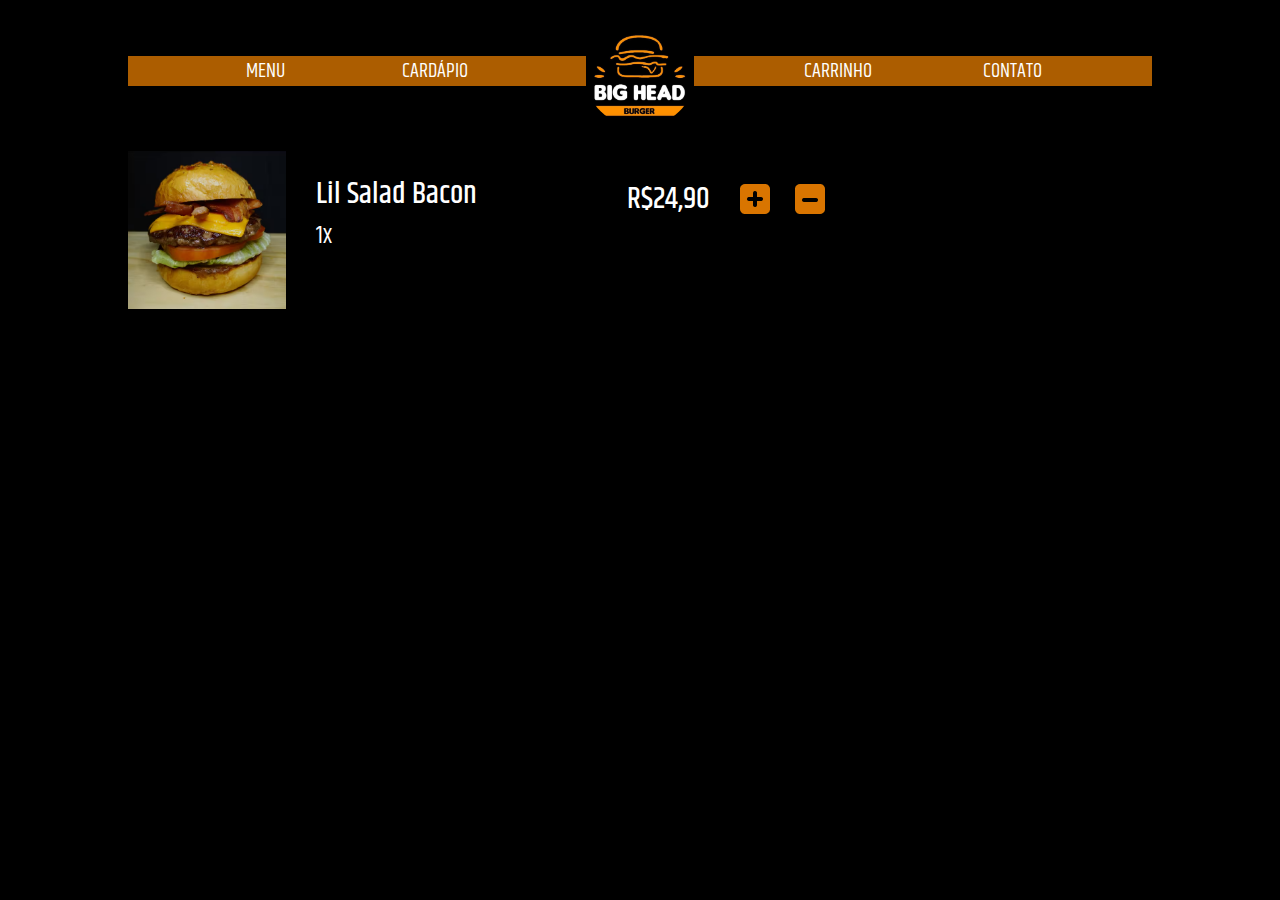
==== carrinho.html @ 4c3c6d0e "Criação da página do Carrinho" ====
<!DOCTYPE html>
<html lang="pt-br">
<head>
    <meta charset="UTF-8">
    <meta http-equiv="X-UA-Compatible" content="IE=edge">
    <meta name="viewport" content="width=device-width, initial-scale=1.0">
    <link rel="stylesheet" href="index.css">
    <link rel="stylesheet" href="carrinho.css">
    <title>Página Inicial</title>
</head>
<body>

    <!-- NAVBAR -->

    <nav>

        <div class="retNavbar">
            <a>MENU</a>
            <a>CARDÁPIO</a>
        </div>

        <img id="logo" src="logo.jpg">
        
        <div class="retNavbar">
            <a>CARRINHO</a>
            <a>CONTATO</a>
        </div>  

    </nav>

    <!-- CARRINHO -->
    
    <div class="carrinho"> 
        
        <!-- PRODUTO 1 -->
        <img src="lilSaladBacon.png" id="imgProd1">
        <div class="produto1">
               <h1 id="produtoTit">Lil Salad Bacon</h1>
              <h2 id="qtd">1x</h2>
        </div>
        
        <div class="preco1">
            <h2 id="preco">R$24,90</h2>
            <img src="add.png" id="botaoAdd">
            <img src="remover.png" id="botaoRemove">
        </div>
    </div>
---- index.css ----
@import url('https://fonts.googleapis.com/css2?family=Khand:wght@300;400;500;600;700&display=swap');

body {
    font-family: "Khand";
    background-color: #000000;
    color: #FFFFFF;
    margin: 0;
}

/* ============================================================================================== */
/* NAVBAR */

nav {
    display: flex;
    width: 80%;
    font-size: 20px;
    /* TOPO DIREITA BAIXO ESQUERDA */
    margin: 2% 10% 0 10%;
    justify-content: space-evenly;
}

.retNavbar {
    background-color: #AC5D00;
    width: 100%;
    height: 30px;
    margin-top: 30px;
    display: flex;
    justify-content: space-evenly;
}

#logo {
    width: 100;
    height: 100px;
    border-radius: 100px;
    margin: 0;
    padding: 0;
}

/* ============================================================================================== */
/* MENU */

.menu {
    width: 80%;
    padding-top: 50px;
    /* TOPO DIREITA BAIXO ESQUERDA */
    margin: 0 10% 0px 10%;
    display: flex;
    justify-content: space-between;
}

.menuEsq {
    width: 40%;
    margin: 0;
}

#sloganLin1 {
    display: flex;
    margin-bottom: -40px;
}

#sloganLin2 {
    display: flex;
}

#sloganNormal {
    padding-left: 5px;
    font-weight: 400;
}

#sloganDestacado {
    padding-left: 5px;
    font-weight: 700;
}

.locHor {
    margin-bottom: 0;
    line-height: 40px;
}

.loc {
    margin-bottom: 10px;
}

#locHorLin {
    display: flex;
    justify-content: left;
    margin: 0;
}

#locVector {
    width: 15px;
    height: 20px;
    margin: 5px 5px 0 0;
}

#locHorTit {
    font-weight: 600;
    margin: 0;
}

#locHorTxt {
    font-weight: 300;
    font-size: 17px;
    margin: 0;
}

#hor {
    margin-bottom: -25px;
}

#horVector {
    width: 17px;
    height: 17px;
    margin: 5px 5px 0 0;
}

.menuDir {
    display: flex;
    justify-content: center;
    margin: 0;
}

#menuBurger {
    width: 320px;
    height: 320px;
    margin-left: -400px;
    margin-top: 20px;
    border-radius: 1000px;
}

#bgMenuBurger {
    width: 450px;
    height: 370px;
}

/* ============================================================================================== */
/* CARDÁPIO */

.cardapio {
    text-align: center;
    margin-top: 70px;
}

.cardTitNav {
    background-image: url("bgShape02.png");
    background-repeat: no-repeat;
    background-size: 100% 100%;
    background-position-x: -5%;
    padding: 40px 0 70px 0;
    justify-content: center;
}

#cardTit {
    font-size: 34px;
    font-weight: 400;
}

.navCardapio {
    display: flex;
    justify-content: space-evenly;
    background-color: rgba(0, 0, 0, .5);
    margin: 0 10% 0 10%;
    padding: 5px 0 5px 0;
    width: 80%;
    font-size: 18px;
    border-radius: 10px;
}

.cardBurger {
    display: flex;
    flex-flow: column;
    width: 80%;
    margin: 5% 10% 0 10%;
    background-color: rgba(155, 155, 155, .1);
}

.txtCardapio {
    text-align: justify;
    padding: 2% 3% 2% 3%;
}

#cardapioItm {
    width: 100%;
} 

#cardItmLin1 {
    display: flex;
    justify-content: space-between;
    font-weight: 400;
    font-size: 18px;
    margin: 0;
    padding-bottom: -10px;
}

#linha {
    font-weight: 300;
}

#cardItmLin2 {
    text-align: left;
    color: #C5C5C5;
    font-weight: 300;
    font-size: 16px;
    margin: -30px 0 0 0;
}

/* ============================================================================================== */
/* CONTATO */

#siganosDiv {
    width: 100%;
    height: 30%;
    padding: 3% 0 5% 3%;
    margin: 3% 0 0 0;
    text-align: left;
    background-image: url("bgShape03.png");
    background-repeat: no-repeat;
    background-size: 25% 100%;
}

#siganos {
    font-family: "Khand";
    font-size: 34px;
    font-weight: 600;
}

.redesSociais {
    display: flex;
    justify-content: space-evenly;
    width: 90%;
    margin: 0 5% 5% 5%;
}

#redesIcon {
    width: 9%;
    height: 9%;
}

/* ============================================================================================== */
/* FOOTER */

footer {
    background-color: #AC5D00;
    display: flex;
    justify-content: right;
}

#footerIcons {
    width: 3%;
    height: 3%;
    margin: 0 1% 0 1%;
}
---- carrinho.css ----
@import url('https://fonts.googleapis.com/css2?family=Khand:wght@300;400;500;600;700&display=swap');

body {
    font-family: "Khand";
    background-color: #000000;
    color: #FFFFFF;
    margin: 0;
}

/* ============================================================================================== */
/* NAVBAR */

nav {
    display: flex;
    width: 80%;
    font-size: 20px;
    /* TOPO DIREITA BAIXO ESQUERDA */
    margin: 2% 10% 0 10%;
    justify-content: space-evenly;
}

.retNavbar {
    background-color: #AC5D00;
    width: 100%;
    height: 30px;
    margin-top: 30px;
    display: flex;
    justify-content: space-evenly;
}

#logo {
    width: 100;
    height: 100px;
    border-radius: 100px;
    margin: 0;
    padding: 0;
}

/* ============================================================================================== */
/* CARRINHO */

/* PRODUTO 1 */
.carrinho {
    display: flex;
    margin: 2% 10% 0 10%;
    align-items: flex-start;
}

#imgProd1 {
   width: 158px;
   height: 158px; 
}

.produto1 {
    display: block;
    margin-left: 30px;
}

#produtoTit {
    font-size: 30px;
    font-weight: 500;
    margin-bottom: 0;
}

#qtd {
    font-size: 25px;
    font-weight: normal;
    margin-top: 0;
}

.preco1 {
    display: flex;
    align-items: center;
}

#preco {
    margin-left: 150px;
    font-size: 30px;
    font-weight: 500;
}

#botaoAdd {
    margin-left: 30px;
}

#botaoRemove {
    margin-left: 25px;
}
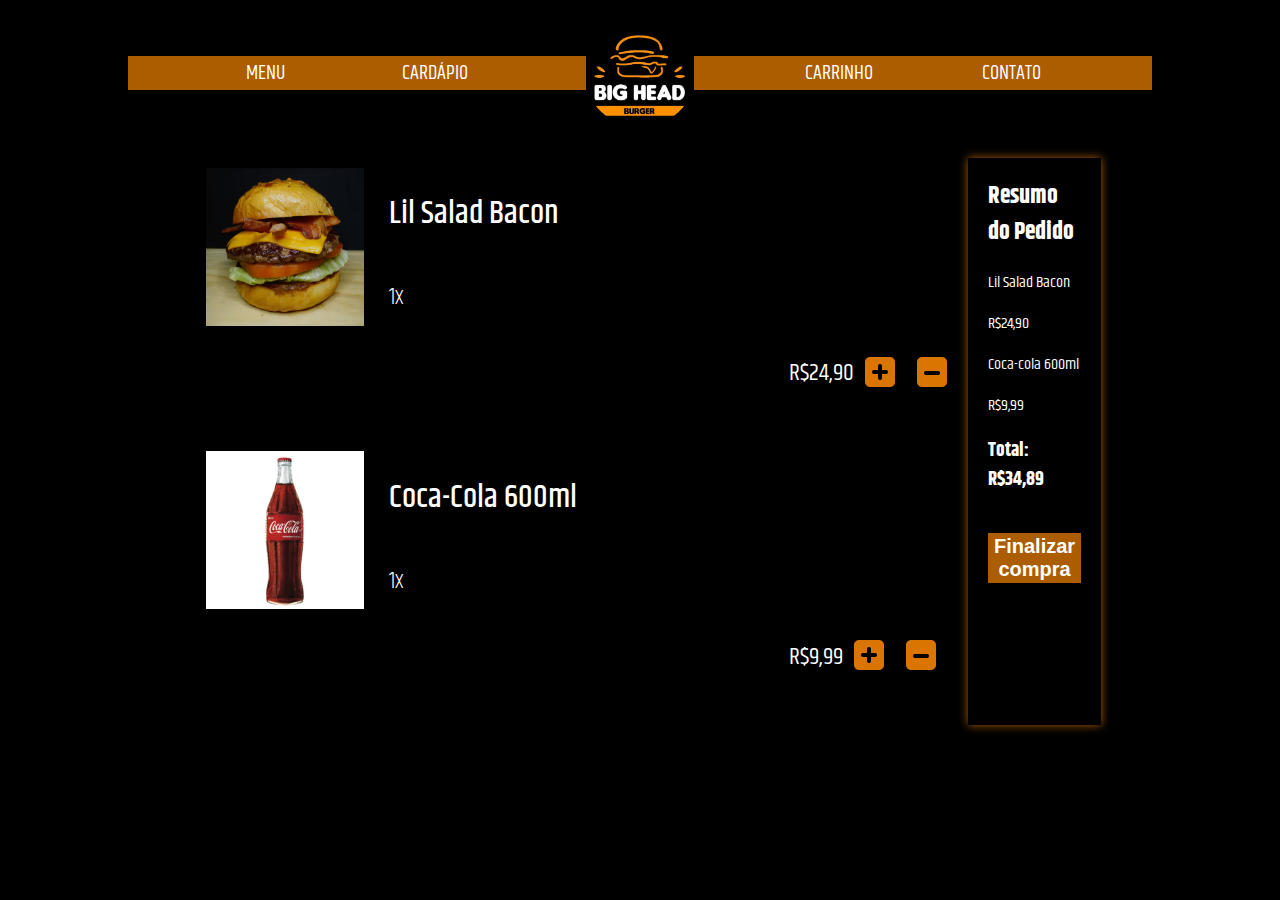
==== commit aefa70fe: "Atualização do Carrinho" ====
--- a/carrinho.html
+++ b/carrinho.html
@@ -4,7 +4,7 @@
     <meta charset="UTF-8">
     <meta http-equiv="X-UA-Compatible" content="IE=edge">
     <meta name="viewport" content="width=device-width, initial-scale=1.0">
-    <link rel="stylesheet" href="index.css">
+    <link rel="stylesheet" media="screen and (min-width: 600px)" href="indexDesktop.css">
     <link rel="stylesheet" href="carrinho.css">
     <title>Página Inicial</title>
 </head>
@@ -19,7 +19,7 @@
             <a>CARDÁPIO</a>
         </div>
 
-        <img id="logo" src="logo.jpg">
+        <img id="logo" src="imgs/logo.jpg">
         
         <div class="retNavbar">
             <a>CARRINHO</a>
@@ -28,22 +28,56 @@
 
     </nav>
 
-    <!-- CARRINHO -->
-    
-    <div class="carrinho"> 
-        
-        <!-- PRODUTO 1 -->
-        <img src="lilSaladBacon.png" id="imgProd1">
-        <div class="produto1">
-               <h1 id="produtoTit">Lil Salad Bacon</h1>
-              <h2 id="qtd">1x</h2>
+<!-- CARRINHO -->
+<div class="carrinho"> 
+
+<!-- PRODUTOS -->
+<div class="container-produtos">
+
+<!-- PRODUTO 1 -->
+<div class="produto">
+    <img src="imgs/lilSaladBacon.png" id="imgProd" alt="Lil Salad Bacon">
+        <div class = "prodInfo">
+            <h1 id="produtoTit">Lil Salad Bacon</h1>
+                <div class="quantidade">
+                    <h2 id="qtd">1x</h2>
+                        <div class="valor">
+                            <h2 id="preco"> R$24,90</h2>
+                            <button class="botaoAdd"><img src="imgs/add.png"></button>
+                            <button class="botaoRemove"><img src="imgs/remover.png"></button>
+                        </div>
+                </div>
         </div>
-        
-        <div class="preco1">
-            <h2 id="preco">R$24,90</h2>
-            <img src="add.png" id="botaoAdd">
-            <img src="remover.png" id="botaoRemove">
+</div>
+
+<!-- PRODUTO 2 -->
+<div class="produto">
+    <img src="imgs/CocaCola.png" id="imgProd" alt="Coca-Cola 600ml">
+        <div class = "prodInfo">
+            <h1 id="produtoTit">Coca-Cola 600ml</h1>
+                <div class="quantidade">
+                    <h2 id="qtd">1x</h2>
+                        <div class="valor">
+                            <h2 id="preco"> R$9,99</h2>
+                            <button class="botaoAdd"><img src="imgs/add.png"></button>
+                            <button class="botaoRemove"><img src="imgs/remover.png"></button>
+                        </div>
+                </div>
         </div>
+</div>
+</div>
+
+<!-- RESUMO DO PEDIDO -->
+    <div class="resumo-pedido">
+        <h2>Resumo do Pedido</h2>
+        <p>Lil Salad Bacon</p>
+        <p>R$24,90</p>
+        <p>Coca-cola 600ml</p>
+        <p>R$9,99</p>
+        <h3>Total: R$34,89</h3>
+        <button>Finalizar compra</button>
     </div>
 
-    +
+</body>
+</html>--- a/indexDesktop.css
+++ b/indexDesktop.css
@@ -0,0 +1,281 @@
+@import url('https://fonts.googleapis.com/css2?family=Khand:wght@300;400;500;600;700&display=swap');
+
+body {
+    font-family: "Khand";
+    background-color: #000000;
+    color: #FFFFFF;
+    margin: 0;
+    padding: 0;
+    width: 100%;
+    overflow-x: hidden;
+}
+
+/* ============================================================================================== */
+/* NAVBAR */
+
+.mobileTop {
+    display: none;
+}
+
+.desktopNavbar {
+    display: flex;
+    width: 85%;
+    font-size: 20px;
+    /* TOPO DIREITA BAIXO ESQUERDA */
+    padding: 2% 7.5% 0 7.5%;
+    justify-content: space-evenly;
+}
+
+.retNavbar {
+    background-color: #AC5D00;
+    width: 100%;
+    height: 30px;
+    margin-top: 30px;
+    padding: 0.2%;
+    display: flex;
+    justify-content: space-evenly;
+}
+
+#retNavbarEsq {
+    border-radius: 10px 0 0 10px;
+}
+
+#retNavbarDir {
+    border-radius: 0 10px 10px 0;
+}
+
+#logo {
+    width: 100;
+    height: 100px;
+    margin: 0;
+    padding: 0;
+}
+
+/* ============================================================================================== */
+/* MENU */
+
+.menuMobile {
+    display: none;
+}
+
+.menuDesktop {
+    width: 85%;
+    padding-top: 50px;
+    /* TOPO DIREITA BAIXO ESQUERDA */
+    padding: 2.5% 7.5% 0px 7.5%;
+    display: flex;
+    justify-content: space-between;
+}
+
+.menuEsq {
+    width: 60%;
+    margin: 0;
+}
+
+#sloganLin1 {
+    display: flex;
+    margin-bottom: -40px;
+}
+
+#sloganLin2 {
+    display: flex;
+}
+
+#sloganNormal {
+    padding-left: 5px;
+    font-weight: 400;
+}
+
+#sloganDestacado {
+    padding-left: 5px;
+    font-weight: 700;
+}
+
+.locHor {
+    margin: 0;
+    line-height: 40px;
+}
+
+.loc {
+    margin-bottom: 10px;
+}
+
+#locHorLin {
+    display: flex;
+    justify-content: left;
+    margin: 0;
+}
+
+#locVector {
+    width: 15px;
+    height: 20px;
+    margin: 1.7% 1% 0 0;
+}
+
+#locHorTit {
+    font-weight: 600;
+    margin: 0;
+}
+
+#locHorTxt {
+    font-weight: 300;
+    font-size: 17px;
+    margin: 0;
+}
+
+#hor {
+    margin-bottom: -25px;
+}
+
+#horVector {
+    width: 17px;
+    height: 17px;
+    margin: 2% 1% 0 0;
+}
+
+.menuDir {
+    width: 40%;
+    display: flex;
+    justify-content: center;
+    margin: 0;
+    background-image: url('imgs/bgShape01.png');
+    background-size: 100% 100%;
+    background-position-x: center;
+    background-repeat: no-repeat;
+}
+
+#menuBurger {
+    width: 80%;
+    height: 95%;
+    margin: 2% 0 0 0;
+    border-radius: 1000px;
+}
+
+/* ============================================================================================== */
+/* CARDÁPIO */
+
+.cardapio {
+    text-align: center;
+    margin-top: 70px;
+}
+
+.cardTitNav {
+    background-image: url("imgs/bgShape02.png");
+    background-repeat: no-repeat;
+    background-size: 100% 100%;
+    background-position-x: -5%;
+    padding: 5% 0 7% 0;
+    justify-content: center;
+}
+
+#cardTit {
+    font-size: 34px;
+    font-weight: 400;
+}
+
+.navCardapio {
+    display: flex;
+    justify-content: space-evenly;
+    background-color: rgba(0, 0, 0, .5);
+    margin: 0 10% 0 10%;
+    padding: 5px 0 5px 0;
+    width: 80%;
+    font-size: 18px;
+    border-radius: 10px;
+}
+
+.cardBurger {
+    display: flex;
+    flex-flow: column;
+    width: 80%;
+    margin: 5% 10% 0 10%;
+    background-color: rgba(155, 155, 155, .1);
+}
+
+.txtCardapio {
+    text-align: justify;
+    padding: 2% 3% 2% 3%;
+}
+
+#cardapioItm {
+    width: 100%;
+} 
+
+#cardItmLin1 {
+    display: flex;
+    justify-content: space-between;
+    font-weight: 400;
+    font-size: 18px;
+    margin: 0;
+    padding-bottom: -10px;
+}
+
+#linha {
+    font-weight: 300;
+}
+
+#cardItmLin2 {
+    text-align: left;
+    color: #C5C5C5;
+    font-weight: 300;
+    font-size: 16px;
+    margin: -30px 0 0 0;
+}
+
+/* ============================================================================================== */
+/* CONTATO */
+
+#siganosDiv {
+    width: 100%;
+    height: 30%;
+    padding: 3% 0 5% 3%;
+    margin: 3% 0 0 0;
+    text-align: left;
+    background-image: url("imgs/bgShape03.png");
+    background-repeat: no-repeat;
+    background-size: 25% 100%;
+}
+
+#siganos {
+    padding-left: 5%;
+    font-family: "Khand";
+    font-size: 26px;
+    font-weight: 600;
+}
+
+.redesSociais {
+    display: flex;
+    justify-content: space-evenly;
+    width: 90%;
+    margin: 0 5% 5% 5%;
+}
+
+#redesIcon {
+    width: 6%;
+    height: 6%;
+}
+
+/* ============================================================================================== */
+/* FOOTER */
+
+.footer {
+    background-color: #AC5D00;
+    display: flex;
+    justify-content: right;
+    width: 100%;
+    height: 30px;
+    padding: 0.3% 3% 0.3% 0;
+    margin: 0;
+}
+
+.footerIcons {
+    width: 30%;
+    height: 100%;
+    margin: 0;
+}
+
+#footerIcons {
+    width: 7%;
+    height: 100%;
+    margin: 0 5% 0 5%;
+}--- a/carrinho.css
+++ b/carrinho.css
@@ -38,51 +38,93 @@
 
 /* ============================================================================================== */
 /* CARRINHO */
-
-/* PRODUTO 1 */
 .carrinho {
     display: flex;
-    margin: 2% 10% 0 10%;
-    align-items: flex-start;
+    margin-left: 100px;
+    justify-content: space-between;
+    padding: 2.5% 7.5% 0px 7.5%;
+ }
+
+/* PRODUTOS */
+.container-produtos {
+    flex: 3;
+    display: flex;
+    flex-direction: column;
 }
 
-#imgProd1 {
-   width: 158px;
-   height: 158px; 
+.produto {
+    display: flex;
+    margin-bottom: 20px;
+    padding: 10px;
 }
 
-.produto1 {
-    display: block;
-    margin-left: 30px;
+/* IMAGENS DOS PRODUTOS */
+#imgProd {
+   width: 158px;
+   height: 158px;
+   margin-right: 20px;
 }
 
+.prodInfo {
+    display: flex;
+    flex-direction: column;
+    justify-content: space-between;
+}
+
+/* NOME DO PRODUTO */
 #produtoTit {
-    font-size: 30px;
+    padding-left: 5px;
     font-weight: 500;
-    margin-bottom: 0;
+}
+
+#preco {
+    padding-left: 5px;
+    font-weight: 400;
+}
+
+.quantidade {
+    display: block;
+    align-items: center;
 }
 
 #qtd {
-    font-size: 25px;
-    font-weight: normal;
+    padding-left: 5px;
+    font-weight: 350;
+}
+
+.valor {
+    display: flex;
+    margin-left: 400px;
+}
+
+.quantidade button {
+    background-color: #000;
+    border: none;
+    margin: 0 5px;
+    cursor: pointer;
+}
+
+.resumo-pedido {
+    flex: 1;
+    padding: 20px;
+    border-radius: 1px;
+    box-shadow: 0 0 10px #AC5D00;
+    margin-right: 150px;
+}
+
+.resumo-pedido button {
+    width: 100%;
+    height: 50px;
+    background-color: #AC5D00;
+    color: #fff;
+    border: none;
+    cursor: pointer;
+    font-size: 20px;
+    font-weight: 750;
+    margin-top: 20px;
+}
+
+.resumo-pedido h2 {
     margin-top: 0;
 }
 
-.preco1 {
-    display: flex;
-    align-items: center;
-}
-
-#preco {
-    margin-left: 150px;
-    font-size: 30px;
-    font-weight: 500;
-}
-
-#botaoAdd {
-    margin-left: 30px;
-}
-
-#botaoRemove {
-    margin-left: 25px;
-}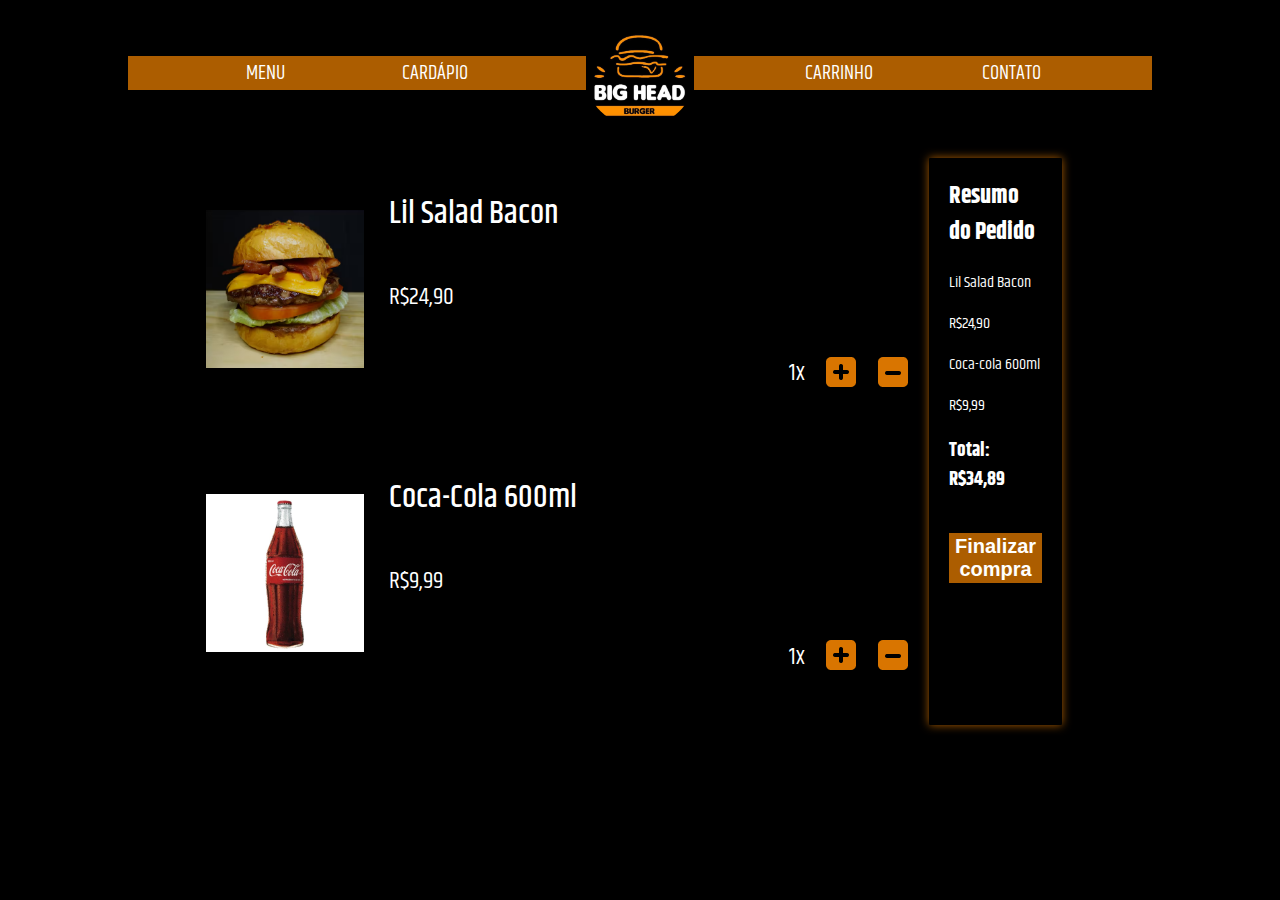
==== commit 1d31d297: "Add files via upload" ====
--- a/carrinho.html
+++ b/carrinho.html
@@ -40,9 +40,9 @@
         <div class = "prodInfo">
             <h1 id="produtoTit">Lil Salad Bacon</h1>
                 <div class="quantidade">
-                    <h2 id="qtd">1x</h2>
+                    <h2 id="preco"> R$24,90</h2>
                         <div class="valor">
-                            <h2 id="preco"> R$24,90</h2>
+                            <h2 id="qtd">1x</h2>
                             <button class="botaoAdd"><img src="imgs/add.png"></button>
                             <button class="botaoRemove"><img src="imgs/remover.png"></button>
                         </div>
@@ -56,9 +56,9 @@
         <div class = "prodInfo">
             <h1 id="produtoTit">Coca-Cola 600ml</h1>
                 <div class="quantidade">
-                    <h2 id="qtd">1x</h2>
+                    <h2 id="preco"> R$9,99</h2>
                         <div class="valor">
-                            <h2 id="preco"> R$9,99</h2>
+                            <h2 id="qtd">1x</h2>
                             <button class="botaoAdd"><img src="imgs/add.png"></button>
                             <button class="botaoRemove"><img src="imgs/remover.png"></button>
                         </div>
--- a/carrinho.css
+++ b/carrinho.css
@@ -54,6 +54,7 @@
 
 .produto {
     display: flex;
+    align-items: center;
     margin-bottom: 20px;
     padding: 10px;
 }
@@ -79,6 +80,14 @@
 
 #preco {
     padding-left: 5px;
+    margin-right: 10px;
+    font-weight: 400;
+}
+
+#qtd {
+    align-items: flex-start;
+    padding-left: 5px;
+    margin-right: 10px;
     font-weight: 400;
 }
 
@@ -87,9 +96,9 @@
     align-items: center;
 }
 
-#qtd {
-    padding-left: 5px;
-    font-weight: 350;
+.quantidade img {
+    width: 30px;
+    height: 30px;
 }
 
 .valor {
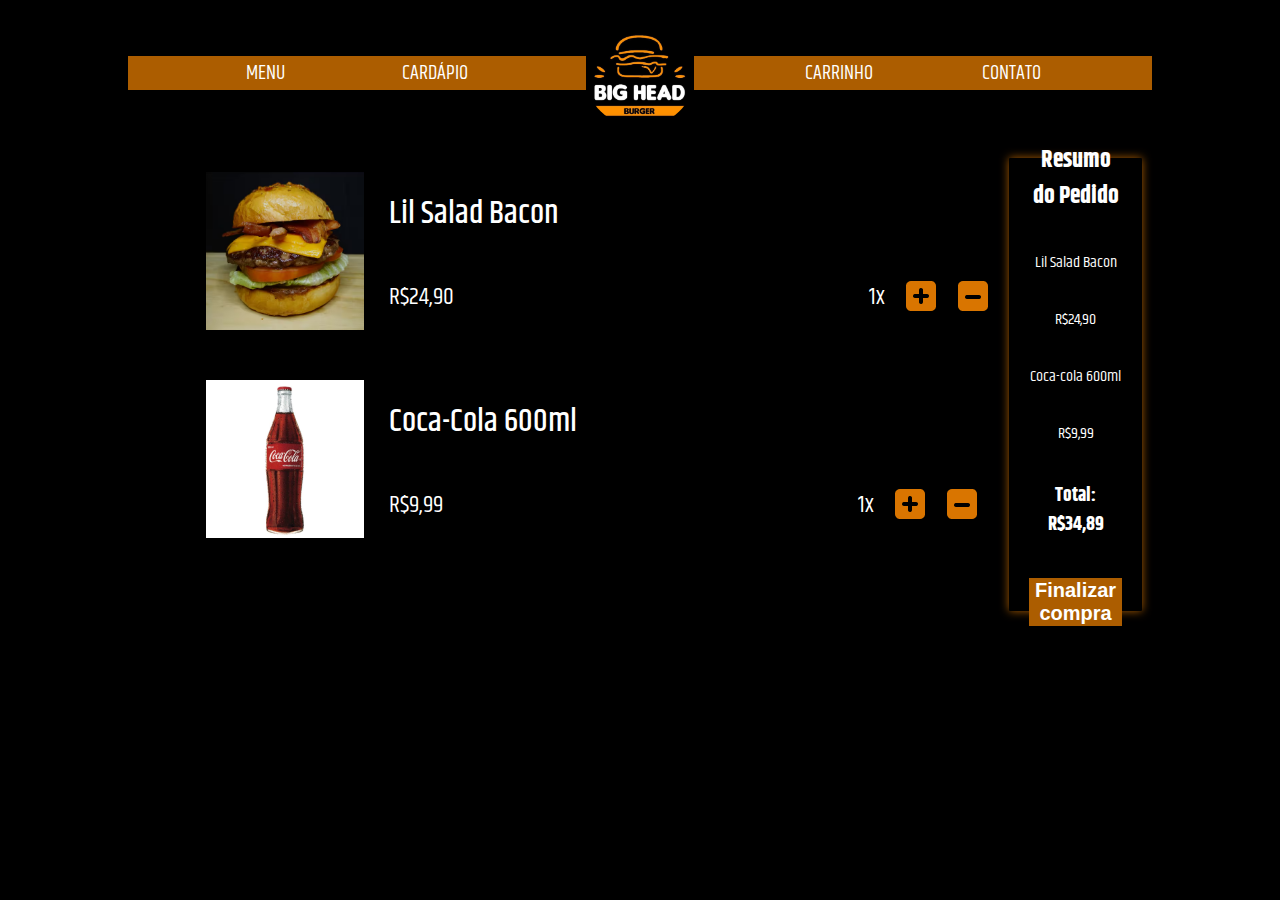
==== commit 6b04b4f0: "TESTE" ====
--- a/carrinho.html
+++ b/carrinho.html
@@ -79,5 +79,16 @@
     </div>
 
 
+<!-- FOOTER -->
+<footer class="footer">
+    <div class="footerIcons">
+        <img src="imgs/ifoodIcon.png" id="footerIcons">
+        <img src="imgs/igIcon.png" id="footerIcons">
+        <img src="imgs/fbIcon.png" id="footerIcons">
+    </div>
+</footer>
+
+
+
 </body>
 </html>--- a/carrinho.css
+++ b/carrinho.css
@@ -1,11 +1,4 @@
 @import url('https://fonts.googleapis.com/css2?family=Khand:wght@300;400;500;600;700&display=swap');
-
-body {
-    font-family: "Khand";
-    background-color: #000000;
-    color: #FFFFFF;
-    margin: 0;
-}
 
 /* ============================================================================================== */
 /* NAVBAR */
@@ -20,11 +13,11 @@
 }
 
 .retNavbar {
+    display: flex;
     background-color: #AC5D00;
     width: 100%;
     height: 30px;
     margin-top: 30px;
-    display: flex;
     justify-content: space-evenly;
 }
 
@@ -47,7 +40,6 @@
 
 /* PRODUTOS */
 .container-produtos {
-    flex: 3;
     display: flex;
     flex-direction: column;
 }
@@ -79,12 +71,14 @@
 }
 
 #preco {
+    display: flex;
     padding-left: 5px;
     margin-right: 10px;
     font-weight: 400;
 }
 
 #qtd {
+    display: flex;
     align-items: flex-start;
     padding-left: 5px;
     margin-right: 10px;
@@ -92,7 +86,7 @@
 }
 
 .quantidade {
-    display: block;
+    display: flex;
     align-items: center;
 }
 
@@ -104,6 +98,7 @@
 .valor {
     display: flex;
     margin-left: 400px;
+    justify-content: space-between;
 }
 
 .quantidade button {
@@ -114,7 +109,13 @@
 }
 
 .resumo-pedido {
-    flex: 1;
+    display: flex;
+    text-align: center;
+    flex-direction: column;
+    /* flex: 1; */
+    width: 385px;
+    height: 413px;
+    justify-content: center;
     padding: 20px;
     border-radius: 1px;
     box-shadow: 0 0 10px #AC5D00;
@@ -137,3 +138,28 @@
     margin-top: 0;
 }
 
+/* ============================================================================================== */
+/* FOOTER */
+
+
+.footer {
+    background-color: #AC5D00;
+    display: flex;
+    justify-content: right;
+    width: 100%;
+    height: 30px;
+    padding: 0.3% 3% 0.3% 0;
+    margin: 0;
+}
+
+.footerIcons {
+    width: 30%;
+    height: 100%;
+    margin: 0;
+}
+
+#footerIcons {
+    width: 7%;
+    height: 100%;
+    margin: 0 5% 0 5%;
+}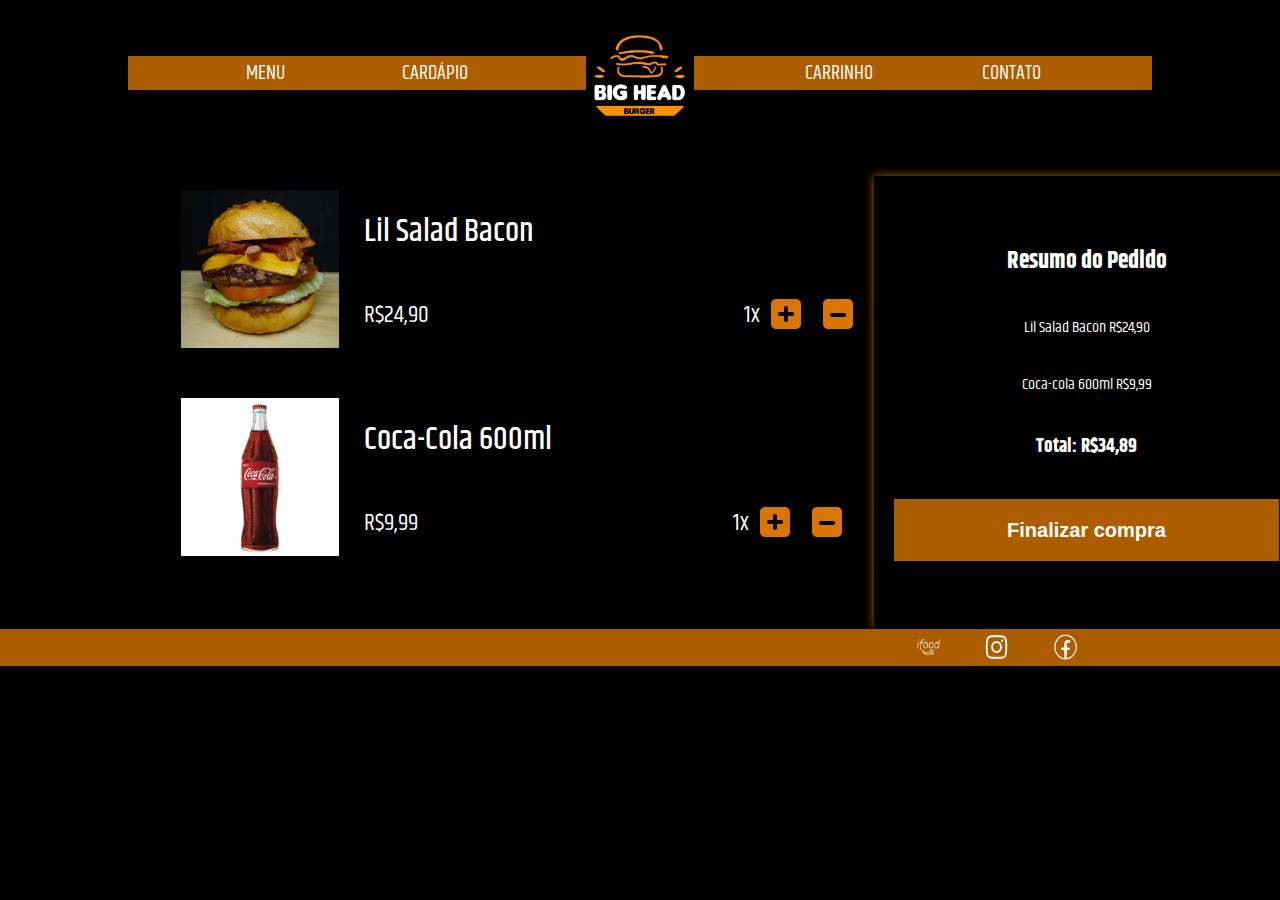
==== commit b82d93cc: "Atualizações 17/06" ====
--- a/carrinho.html
+++ b/carrinho.html
@@ -1,5 +1,6 @@
 <!DOCTYPE html>
 <html lang="pt-br">
+
 <head>
     <meta charset="UTF-8">
     <meta http-equiv="X-UA-Compatible" content="IE=edge">
@@ -8,6 +9,7 @@
     <link rel="stylesheet" href="carrinho.css">
     <title>Página Inicial</title>
 </head>
+
 <body>
 
     <!-- NAVBAR -->
@@ -20,75 +22,77 @@
         </div>
 
         <img id="logo" src="imgs/logo.jpg">
-        
+
         <div class="retNavbar">
             <a>CARRINHO</a>
             <a>CONTATO</a>
-        </div>  
+        </div>
 
     </nav>
 
-<!-- CARRINHO -->
-<div class="carrinho"> 
+    <!-- CARRINHO -->
+    <div class="carrinho">
 
-<!-- PRODUTOS -->
-<div class="container-produtos">
+        <!-- PRODUTOS -->
+        <div class="container-produtos">
 
-<!-- PRODUTO 1 -->
-<div class="produto">
-    <img src="imgs/lilSaladBacon.png" id="imgProd" alt="Lil Salad Bacon">
-        <div class = "prodInfo">
-            <h1 id="produtoTit">Lil Salad Bacon</h1>
-                <div class="quantidade">
-                    <h2 id="preco"> R$24,90</h2>
+            <!-- PRODUTO 1 -->
+            <div class="produto">
+                <img src="imgs/lilSaladBacon.png" id="imgProd" alt="Lil Salad Bacon">
+                <div class="prodInfo">
+                    <h1 id="produtoTit">Lil Salad Bacon</h1>
+                    <div class="quantidade">
+                        <h2 id="preco"> R$24,90</h2>
                         <div class="valor">
                             <h2 id="qtd">1x</h2>
                             <button class="botaoAdd"><img src="imgs/add.png"></button>
                             <button class="botaoRemove"><img src="imgs/remover.png"></button>
                         </div>
+                    </div>
                 </div>
-        </div>
-</div>
+            </div>
 
 <!-- PRODUTO 2 -->
-<div class="produto">
-    <img src="imgs/CocaCola.png" id="imgProd" alt="Coca-Cola 600ml">
-        <div class = "prodInfo">
-            <h1 id="produtoTit">Coca-Cola 600ml</h1>
-                <div class="quantidade">
-                    <h2 id="preco"> R$9,99</h2>
+            <div class="produto">
+                <img src="imgs/CocaCola.png" id="imgProd" alt="Coca-Cola 600ml">
+                <div class="prodInfo">
+                    <h1 id="produtoTit">Coca-Cola 600ml</h1>
+                    <div class="quantidade">
+                        <h2 id="preco"> R$9,99</h2>
                         <div class="valor">
                             <h2 id="qtd">1x</h2>
                             <button class="botaoAdd"><img src="imgs/add.png"></button>
                             <button class="botaoRemove"><img src="imgs/remover.png"></button>
                         </div>
+                    </div>
                 </div>
+            </div>
         </div>
-</div>
+
+<!-- RESUMO DO PEDIDO -->
+        <div class="resumo-pedido">
+            <h2>Resumo do Pedido</h2>
+            <p id="pedido">Lil Salad Bacon <id='valor-pedido'>R$24,90</p>
+            <p id="pedido">Coca-cola 600ml <id="valor-pedido">R$9,99</p>
+            <h3>Total: R$34,89</h3>
+            <div class="finalizar-compra">
+                <button>Finalizar compra</button> 
+            </div>
+        </div>
+            
 </div>
 
-<!-- RESUMO DO PEDIDO -->
-    <div class="resumo-pedido">
-        <h2>Resumo do Pedido</h2>
-        <p>Lil Salad Bacon</p>
-        <p>R$24,90</p>
-        <p>Coca-cola 600ml</p>
-        <p>R$9,99</p>
-        <h3>Total: R$34,89</h3>
-        <button>Finalizar compra</button>
-    </div>
-
-
 <!-- FOOTER -->
-<footer class="footer">
-    <div class="footerIcons">
-        <img src="imgs/ifoodIcon.png" id="footerIcons">
-        <img src="imgs/igIcon.png" id="footerIcons">
-        <img src="imgs/fbIcon.png" id="footerIcons">
-    </div>
-</footer>
+    <footer class="footer">
+        <div class="footerIcons">
+            <img src="imgs/ifoodIcon.png" id="footerIcons">
+            <img src="imgs/igIcon.png" id="footerIcons">
+            <img src="imgs/fbIcon.png" id="footerIcons">
+        </div>
+    </footer>
 
 
 
 </body>
+
 </html>--- a/carrinho.css
+++ b/carrinho.css
@@ -5,7 +5,6 @@
 
 nav {
     display: flex;
-    width: 80%;
     font-size: 20px;
     /* TOPO DIREITA BAIXO ESQUERDA */
     margin: 2% 10% 0 10%;
@@ -33,9 +32,11 @@
 /* CARRINHO */
 .carrinho {
     display: flex;
-    margin-left: 100px;
+    flex-direction: row;
+    margin-left: 75px;
     justify-content: space-between;
     padding: 2.5% 7.5% 0px 7.5%;
+    padding-top: 50px;
  }
 
 /* PRODUTOS */
@@ -70,6 +71,11 @@
     font-weight: 500;
 }
 
+.quantidade {
+    display: flex;
+    align-items: center;
+}
+
 #preco {
     display: flex;
     padding-left: 5px;
@@ -77,28 +83,23 @@
     font-weight: 400;
 }
 
+.valor {
+    display: flex;
+    margin-left: 300px;
+    justify-content: space-between;
+}
+
 #qtd {
     display: flex;
     align-items: flex-start;
     padding-left: 5px;
-    margin-right: 10px;
+    margin-right: 5x;
     font-weight: 400;
-}
-
-.quantidade {
-    display: flex;
-    align-items: center;
 }
 
 .quantidade img {
     width: 30px;
     height: 30px;
-}
-
-.valor {
-    display: flex;
-    margin-left: 400px;
-    justify-content: space-between;
 }
 
 .quantidade button {
@@ -108,11 +109,13 @@
     cursor: pointer;
 }
 
+/* ============================================================================================== */
+/* RESUMO DO PEDIDO */
+
 .resumo-pedido {
     display: flex;
     text-align: center;
     flex-direction: column;
-    /* flex: 1; */
     width: 385px;
     height: 413px;
     justify-content: center;
@@ -122,9 +125,29 @@
     margin-right: 150px;
 }
 
-.resumo-pedido button {
-    width: 100%;
-    height: 50px;
+/* #pedido {
+    display: flex;
+    text-align: center;
+    justify-content: center;
+} */
+
+#valor-pedido {
+    padding-left: 50px;
+}
+
+.resumo-pedido h2 {
+    margin-top: 0;
+}
+
+.finalizar-compra {
+    display: flex;
+    text-align: center;
+    flex-direction: column;
+}
+
+.finalizar-compra button {
+    width: 385px;
+    height: 62px;
     background-color: #AC5D00;
     color: #fff;
     border: none;
@@ -132,10 +155,7 @@
     font-size: 20px;
     font-weight: 750;
     margin-top: 20px;
-}
 
-.resumo-pedido h2 {
-    margin-top: 0;
 }
 
 /* ============================================================================================== */
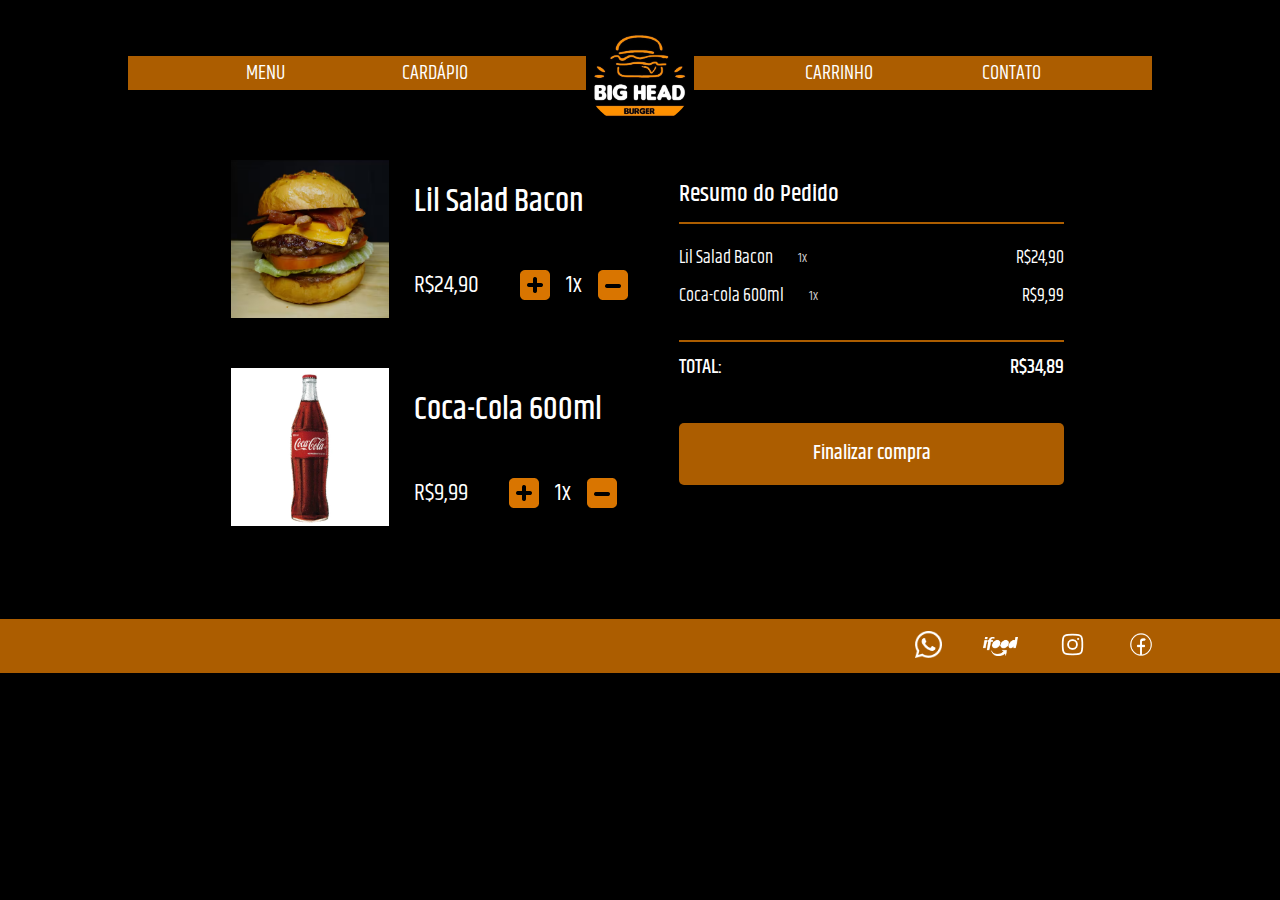
==== commit b66a962a: "Atualizações 23/06" ====
--- a/carrinho.html
+++ b/carrinho.html
@@ -5,7 +5,7 @@
     <meta charset="UTF-8">
     <meta http-equiv="X-UA-Compatible" content="IE=edge">
     <meta name="viewport" content="width=device-width, initial-scale=1.0">
-    <link rel="stylesheet" media="screen and (min-width: 600px)" href="indexDesktop.css">
+    <link rel="stylesheet" media="screen and (min-width: 600px)" href="style/indexDesktop.css">
     <link rel="stylesheet" href="carrinho.css">
     <title>Página Inicial</title>
 </head>
@@ -36,32 +36,32 @@
         <!-- PRODUTOS -->
         <div class="container-produtos">
 
-            <!-- PRODUTO 1 -->
+                        <!-- PRODUTO 1 -->
             <div class="produto">
                 <img src="imgs/lilSaladBacon.png" id="imgProd" alt="Lil Salad Bacon">
                 <div class="prodInfo">
                     <h1 id="produtoTit">Lil Salad Bacon</h1>
-                    <div class="quantidade">
+                    <div class="valor">
                         <h2 id="preco"> R$24,90</h2>
-                        <div class="valor">
+                        <div class="quantidade">
+                            <button class="botaoAdd"><img src="imgs/add.png"></button>
                             <h2 id="qtd">1x</h2>
-                            <button class="botaoAdd"><img src="imgs/add.png"></button>
                             <button class="botaoRemove"><img src="imgs/remover.png"></button>
                         </div>
                     </div>
                 </div>
             </div>
 
-<!-- PRODUTO 2 -->
+            <!-- PRODUTO 2 -->
             <div class="produto">
                 <img src="imgs/CocaCola.png" id="imgProd" alt="Coca-Cola 600ml">
                 <div class="prodInfo">
                     <h1 id="produtoTit">Coca-Cola 600ml</h1>
-                    <div class="quantidade">
+                    <div class="valor">
                         <h2 id="preco"> R$9,99</h2>
-                        <div class="valor">
+                        <div class="quantidade">
+                            <button class="botaoAdd"><img src="imgs/add.png"></button>
                             <h2 id="qtd">1x</h2>
-                            <button class="botaoAdd"><img src="imgs/add.png"></button>
                             <button class="botaoRemove"><img src="imgs/remover.png"></button>
                         </div>
                     </div>
@@ -69,27 +69,42 @@
             </div>
         </div>
 
-<!-- RESUMO DO PEDIDO -->
-        <div class="resumo-pedido">
-            <h2>Resumo do Pedido</h2>
-            <p id="pedido">Lil Salad Bacon <id='valor-pedido'>R$24,90</p>
-            <p id="pedido">Coca-cola 600ml <id="valor-pedido">R$9,99</p>
-            <h3>Total: R$34,89</h3>
-            <div class="finalizar-compra">
-                <button>Finalizar compra</button> 
-            </div>
-        </div>
-            
+ <!-- RESUMO DO PEDIDO -->
+ <div class="resumo-pedido">
+    <h2>Resumo do Pedido</h2>
+    <div class="pedido">
+        <span class="pedido-nome">Lil Salad Bacon</span> 
+        <span class="quantidade-item">1x</span>
+        <span class="pedido-valor">R$24,90</span>
+    </div>
+    <div class="pedido">
+        <span class="pedido-nome">Coca-cola 600ml</span> 
+        <span class="quantidade-item">1x</span>
+        <span class="pedido-valor">R$9,99</span>
+    </div>
+    <h3 class="total">
+        <span>TOTAL:</span>
+        <span class="total-valor">R$34,89</span>
+    </h3>
+    <div class="finalizar-compra">
+        <button>Finalizar compra</button> 
+    </div>
+</div>
+    
 </div>
 
+
 <!-- FOOTER -->
-    <footer class="footer">
-        <div class="footerIcons">
-            <img src="imgs/ifoodIcon.png" id="footerIcons">
-            <img src="imgs/igIcon.png" id="footerIcons">
-            <img src="imgs/fbIcon.png" id="footerIcons">
-        </div>
-    </footer>
+<footer class="footer">
+    <div class="footerIcons">
+        <img src="imgs/wppIcon.png" class="footerIcon">
+        <img src="imgs/ifoodIcon.png" class="footerIcon" id="ifoodIcon">
+        <img src="imgs/igIcon.png" class="footerIcon">
+        <img src="imgs/fbIcon.png" class="footerIcon">
+    </div>
+</footer>
+
+
 
 
 
--- a/style/indexDesktop.css
+++ b/style/indexDesktop.css
@@ -0,0 +1,322 @@
+@import url('https://fonts.googleapis.com/css2?family=Khand:wght@300;400;500;600;700&display=swap');
+
+body {
+    font-family: "Khand";
+    background-color: #000000;
+    color: #FFFFFF;
+    margin: 0;
+    padding: 0;
+    width: 100%;
+    overflow-x: hidden;
+}
+
+/* ============================================================================================== */
+/* NAVBAR */
+
+.mobileTop {
+    display: none;
+}
+
+.desktopNavbar {
+    display: flex;
+    width: 85%;
+    font-size: 20px;
+    /* TOPO DIREITA BAIXO ESQUERDA */
+    padding: 2% 7.5% 0 7.5%;
+    justify-content: space-evenly;
+}
+
+.retNavbar {
+    background-color: #AC5D00;
+    width: 100%;
+    height: 30px;
+    margin-top: 30px;
+    padding: 0.2%;
+    display: flex;
+    justify-content: space-evenly;
+}
+
+#retNavbarEsq {
+    border-radius: 10px 0 0 10px;
+}
+
+#retNavbarDir {
+    border-radius: 0 10px 10px 0;
+}
+
+#logo {
+    width: 100;
+    height: 100px;
+    margin: 0;
+    padding: 0;
+}
+
+/* ============================================================================================== */
+/* MENU */
+
+.menuMobile {
+    display: none;
+}
+
+.menuDesktop {
+    width: 85%;
+    padding-top: 50px;
+    /* TOPO DIREITA BAIXO ESQUERDA */
+    padding: 2.5% 7.5% 0px 7.5%;
+    display: flex;
+    justify-content: space-between;
+}
+
+.menuEsq {
+    width: 60%;
+    margin: 0;
+}
+
+#sloganLin1 {
+    display: flex;
+    margin-bottom: -40px;
+}
+
+#sloganLin2 {
+    display: flex;
+}
+
+#sloganNormal {
+    padding-left: 5px;
+    font-weight: 400;
+}
+
+#sloganDestacado {
+    padding-left: 5px;
+    font-weight: 700;
+}
+
+.locHor {
+    margin: 0;
+    line-height: 40px;
+}
+
+.loc {
+    margin-bottom: 10px;
+}
+
+#locHorLin {
+    display: flex;
+    justify-content: left;
+    margin: 0;
+}
+
+#locVector {
+    width: 15px;
+    height: 20px;
+    margin: 1.7% 1% 0 0;
+}
+
+#locHorTit {
+    font-weight: 600;
+    margin: 0;
+}
+
+#locHorTxt {
+    font-weight: 300;
+    font-size: 17px;
+    margin: 0;
+}
+
+#hor {
+    margin-bottom: -25px;
+}
+
+#horVector {
+    width: 17px;
+    height: 17px;
+    margin: 2% 1% 0 0;
+}
+
+.menuDir {
+    width: 40%;
+    display: flex;
+    justify-content: center;
+    margin: 0;
+    background-image: url('../imgs/bgShape01.png');
+    background-size: 100% 100%;
+    background-position-x: center;
+    background-repeat: no-repeat;
+}
+
+#menuBurger {
+    width: 80%;
+    height: 95%;
+    margin: 2% 0 0 0;
+    border-radius: 1000px;
+}
+
+/* ============================================================================================== */
+/* CARDÁPIO */
+
+.cardapio {
+    text-align: center;
+    margin-top: 70px;
+}
+
+.cardTitNav {
+    background-image: url("../imgs/bgShape02.png");
+    background-repeat: no-repeat;
+    background-size: 100% 100%;
+    background-position-x: -5%;
+    padding: 5% 0 7% 0;
+    justify-content: center;
+}
+
+#cardTit {
+    font-size: 34px;
+    font-weight: 400;
+}
+
+.navCardapio {
+    display: flex;
+    justify-content: space-evenly;
+    background-color: rgba(0, 0, 0, .5);
+    margin: 0 10% 0 10%;
+    padding: 5px 0 5px 0;
+    width: 80%;
+    font-size: 18px;
+    border-radius: 10px;
+}
+
+.navCardBtns {
+    background: none;
+    border: none;
+    padding: none;
+    cursor: pointer;
+    font-family: 'Khand';
+    font-size: 18px;
+    font-weight: 300;
+    color: #FFFFFF;
+}
+
+.card {
+    display: flex;
+    flex-flow: column;
+    width: 80%;
+    margin: 5% 10% 0 10%;
+    background-color: rgba(187, 187, 187, .15);
+}
+
+#cardBurgers {
+    display: flex;
+}
+
+#cardCombos {
+    display: none;
+}
+
+#cardLanTrads {
+    display: none;
+}
+
+#cardFritas {
+    display: none;
+}
+
+#cardBebidas {
+    display: none;
+}
+
+.txtCardapio {
+    text-align: justify;
+    padding: 2% 3% 2% 3%;
+}
+
+#cardapioItm {
+    width: 100%;
+} 
+
+#cardItmLin1 {
+    display: flex;
+    justify-content: space-between;
+    text-wrap: nowrap;
+    font-weight: 400;
+    font-size: 18px;
+    margin: 0;
+    padding-bottom: -10px;
+}
+
+#linha {
+    overflow-x: hidden;
+    text-align: right;
+    font-weight: 300;
+}
+
+#cardItmLin2 {
+    text-align: left;
+    color: #C5C5C5;
+    font-weight: 300;
+    font-size: 16px;
+    margin: -30px 0 0 0;
+}
+
+/* ============================================================================================== */
+/* CONTATO */
+
+#siganosDiv {
+    width: 100%;
+    height: 30%;
+    padding: 3% 0 5% 3%;
+    margin: 3% 0 0 0;
+    text-align: left;
+    background-image: url("../imgs/bgShape03.png");
+    background-repeat: no-repeat;
+    background-size: 25% 100%;
+}
+
+#siganos {
+    padding-left: 5%;
+    font-family: "Khand";
+    font-size: 26px;
+    font-weight: 600;
+}
+
+.redesSociais {
+    display: flex;
+    justify-content: space-evenly;
+    width: 90%;
+    margin: 0 5% 5% 5%;
+}
+
+#redesIcon {
+    width: 6%;
+    height: 6%;
+}
+
+/* ============================================================================================== */
+/* FOOTER */
+
+.footer {
+    background-color: #AC5D00;
+    display: flex;
+    justify-content: right;
+    width: 100%;
+    height: 5%;
+    padding: 1% 0 0.5% 0;
+    margin: 0;
+}
+
+.footerIcons {
+    align-items: center;
+    width: 30%;
+    height: 100%;
+    margin: 0;
+}
+
+.footerIcon {
+    width: 7%;
+    height: 100%;
+    margin: 0 5% 0 5%;
+}
+
+#ifoodIcon {
+    width: 9%;
+    height: 100%;
+    margin: 0 5% 0.7% 5%;
+}--- a/carrinho.css
+++ b/carrinho.css
@@ -1,7 +1,7 @@
+/* ============================================================================================== */
+/* NAVBAR */
+
 @import url('https://fonts.googleapis.com/css2?family=Khand:wght@300;400;500;600;700&display=swap');
-
-/* ============================================================================================== */
-/* NAVBAR */
 
 nav {
     display: flex;
@@ -36,13 +36,15 @@
     margin-left: 75px;
     justify-content: space-between;
     padding: 2.5% 7.5% 0px 7.5%;
-    padding-top: 50px;
+    padding-top: 20px;
+    padding-bottom: 4.5%;
  }
 
 /* PRODUTOS */
 .container-produtos {
     display: flex;
     flex-direction: column;
+    margin-left: 50px;
 }
 
 .produto {
@@ -71,7 +73,7 @@
     font-weight: 500;
 }
 
-.quantidade {
+.valor {
     display: flex;
     align-items: center;
 }
@@ -83,17 +85,17 @@
     font-weight: 400;
 }
 
-.valor {
-    display: flex;
-    margin-left: 300px;
-    justify-content: space-between;
+.quantidade {
+    display: flex;
+    align-items: center;
+    margin-left: 20px;
 }
 
 #qtd {
     display: flex;
-    align-items: flex-start;
+    align-items: center; 
     padding-left: 5px;
-    margin-right: 5x;
+    margin-right: 5px; 
     font-weight: 400;
 }
 
@@ -103,6 +105,7 @@
 }
 
 .quantidade button {
+    display: flex;
     background-color: #000;
     border: none;
     margin: 0 5px;
@@ -114,39 +117,69 @@
 
 .resumo-pedido {
     display: flex;
-    text-align: center;
     flex-direction: column;
     width: 385px;
-    height: 413px;
-    justify-content: center;
     padding: 20px;
-    border-radius: 1px;
-    box-shadow: 0 0 10px #AC5D00;
-    margin-right: 150px;
-}
-
-/* #pedido {
-    display: flex;
-    text-align: center;
-    justify-content: center;
-} */
-
-#valor-pedido {
-    padding-left: 50px;
+    border-radius: 10px;
+    box-decoration-break:  0 0 10px #AC5D00;
+    background-color: #000;
+    color: #fff;
+    font-family: 'Khand', sans-serif;
+    margin-right: 100px;
+    padding-top: 3%;
 }
 
 .resumo-pedido h2 {
     margin-top: 0;
+    margin-bottom: 20px;
+    font-size: 24px;
+    font-weight: 500;
+    border-bottom: 2px solid #AC5D00;
+    padding-bottom: 10px;
+}
+
+.pedido {
+    display: flex;
+    justify-content: space-between;
+    align-items: center;
+    margin-bottom: 10px;
+    font-size: 18px;
+}
+
+.quantidade-item {
+    font-size: 14px;
+    margin-left: 25px;
+    align-items: center;
+    color: #ccc;
+}
+
+.pedido-valor {
+    margin-left: auto;
+    padding-left: 20px;
+}
+
+.total {
+    font-size: 20px;
+    font-weight: 500;
+    margin-top: 20px;
+    border-top: 2px solid #AC5D00;
+    padding-top: 10px;
+    display: flex;
+    justify-content: space-between;
+}
+
+.total-valor {
+    font-weight: 500;
 }
 
 .finalizar-compra {
     display: flex;
-    text-align: center;
-    flex-direction: column;
+    justify-content: center;
+    margin-top: 20px;
 }
 
 .finalizar-compra button {
-    width: 385px;
+    width: 100%;
     height: 62px;
     background-color: #AC5D00;
     color: #fff;
@@ -154,32 +187,39 @@
     cursor: pointer;
     font-size: 20px;
     font-weight: 750;
-    margin-top: 20px;
-
+    font-family: 'Khand', sans-serif;
+    font-weight: 500;
+    border-radius: 5px;
 }
 
 /* ============================================================================================== */
 /* FOOTER */
-
 
 .footer {
     background-color: #AC5D00;
     display: flex;
     justify-content: right;
     width: 100%;
-    height: 30px;
-    padding: 0.3% 3% 0.3% 0;
+    height: 5%;
+    padding: 1% 0 0.5% 0;
     margin: 0;
 }
 
 .footerIcons {
+    align-items: center;
     width: 30%;
     height: 100%;
     margin: 0;
 }
 
-#footerIcons {
+.footerIcon {
     width: 7%;
     height: 100%;
     margin: 0 5% 0 5%;
+}
+
+#ifoodIcon {
+    width: 9%;
+    height: 100%;
+    margin: 0 5% 0.7% 5%;
 }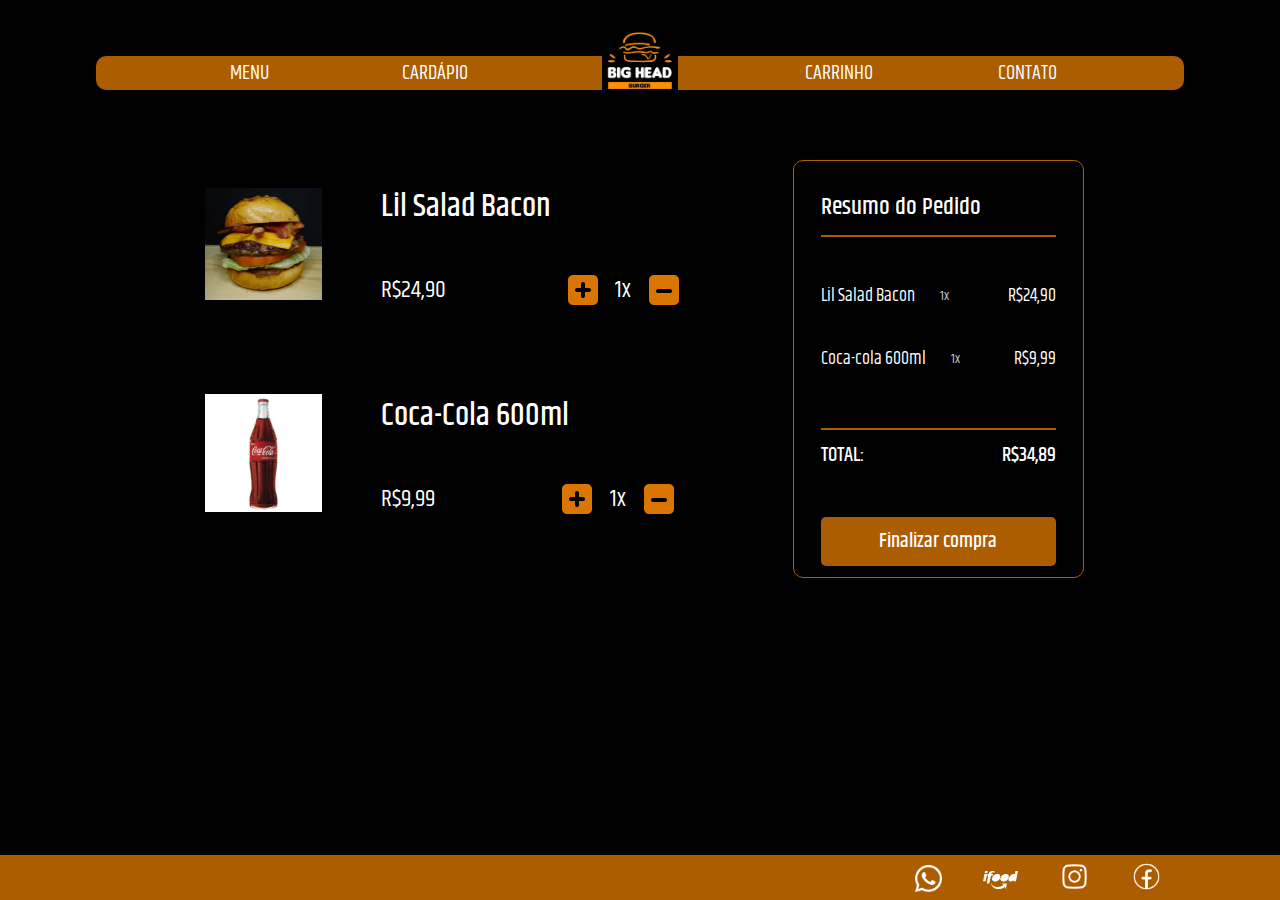
==== commit 2e37a23c: "revisao final dos codigos" ====
--- a/carrinho.html
+++ b/carrinho.html
@@ -4,110 +4,141 @@
 <head>
     <meta charset="UTF-8">
     <meta http-equiv="X-UA-Compatible" content="IE=edge">
-    <meta name="viewport" content="width=device-width, initial-scale=1.0">
-    <link rel="stylesheet" media="screen and (min-width: 600px)" href="style/indexDesktop.css">
-    <link rel="stylesheet" href="carrinho.css">
-    <title>Página Inicial</title>
+    <meta name="viewport" content="width=device-width, initial-scale = 1.0, maximum-scale=1.0, user-scalable=no" /> 
+    <link rel="icon" type="image/x-icon" href="imgs/logo.jpg">
+    <link rel="stylesheet" href="https://fonts.googleapis.com/icon?family=Material+Icons">
+    <link rel="stylesheet" media="screen and (min-width: 600px)" href="style/carrinhoDesktop.css">
+    <link rel="stylesheet" media="screen and (min-width: 0px) and (max-width: 600px)" href="style/carrinhoMobile.css">
+    <title>Carrinho</title>
 </head>
 
 <body>
 
-    <!-- NAVBAR -->
+    <!-- NAVBAR DESKTOP -->
 
-    <nav>
+    <nav class="desktopNavbar">
 
-        <div class="retNavbar">
-            <a>MENU</a>
-            <a>CARDÁPIO</a>
+        <div class="retNavbar" id="retNavbarEsq">
+            <a href="index.html">MENU</a>
+            <a href="index.html#cardTit">CARDÁPIO</a>
         </div>
 
         <img id="logo" src="imgs/logo.jpg">
-
-        <div class="retNavbar">
-            <a>CARRINHO</a>
-            <a>CONTATO</a>
-        </div>
+        
+        <div class="retNavbar" id="retNavbarDir">
+            <a href="carrinho.html">CARRINHO</a>
+            <a href="index.html#siganos">CONTATO</a>
+        </div>  
 
     </nav>
 
-    <!-- CARRINHO -->
-    <div class="carrinho">
+    <!-- SIDEBAR MOBILE -->
 
-        <!-- PRODUTOS -->
-        <div class="container-produtos">
+    <div class="mobileTop">
 
-                        <!-- PRODUTO 1 -->
-            <div class="produto">
-                <img src="imgs/lilSaladBacon.png" id="imgProd" alt="Lil Salad Bacon">
-                <div class="prodInfo">
-                    <h1 id="produtoTit">Lil Salad Bacon</h1>
-                    <div class="valor">
-                        <h2 id="preco"> R$24,90</h2>
-                        <div class="quantidade">
-                            <button class="botaoAdd"><img src="imgs/add.png"></button>
-                            <h2 id="qtd">1x</h2>
-                            <button class="botaoRemove"><img src="imgs/remover.png"></button>
+        <img id="logo" src="imgs/logo.jpg">
+
+        <nav class="mobileSidebar">
+            <div class="colMenu">
+                <button class="openSidebarBtn" id="menu">
+                    <i class="material-icons" id="menuIcon">menu</i>
+                </button>
+            </div>
+            <div class="colLinks">
+                <a href="index.html">MENU</a>
+                <a href="index.html#cardTit">CARDÁPIO</a>
+                <a href="carrinho.html">CARRINHO</a>
+                <a href="index.html#siganos">CONTATO</a>
+            </div>
+        </nav>
+    </div> 
+
+    <main>
+        <!-- CARRINHO -->
+        <div class="carrinho">
+
+            <!-- PRODUTOS -->
+            <div class="containerProdutos">
+
+                <!-- PRODUTO 1 -->
+                <div class="produto">
+                    <img src="imgs/lilSaladBacon.png" id="imgProd" alt="Lil Salad Bacon">
+                    <div class="prodInfo">
+                        <h1 id="produtoTit">Lil Salad Bacon</h1>
+                        <div class="valor">
+                            <h2 id="preco"> R$24,90</h2>
+                            <div class="quantidade">
+                                <button class="botaoAdd"><img src="imgs/add.png"></button>
+                                <h2 id="qtd">1x</h2>
+                                <button class="botaoRemove"><img src="imgs/remover.png"></button>
+                            </div>
                         </div>
                     </div>
                 </div>
-            </div>
 
-            <!-- PRODUTO 2 -->
-            <div class="produto">
-                <img src="imgs/CocaCola.png" id="imgProd" alt="Coca-Cola 600ml">
-                <div class="prodInfo">
-                    <h1 id="produtoTit">Coca-Cola 600ml</h1>
-                    <div class="valor">
-                        <h2 id="preco"> R$9,99</h2>
-                        <div class="quantidade">
-                            <button class="botaoAdd"><img src="imgs/add.png"></button>
-                            <h2 id="qtd">1x</h2>
-                            <button class="botaoRemove"><img src="imgs/remover.png"></button>
+                <!-- PRODUTO 2 -->
+                <div class="produto">
+                    <img src="imgs/CocaCola.png" id="imgProd" alt="Coca-Cola 600ml">
+                    <div class="prodInfo">
+                        <h1 id="produtoTit">Coca-Cola 600ml</h1>
+                        <div class="valor">
+                            <h2 id="preco"> R$9,99</h2>
+                            <div class="quantidade">
+                                <button class="botaoAdd"><img src="imgs/add.png"></button>
+                                <h2 id="qtd">1x</h2>
+                                <button class="botaoRemove"><img src="imgs/remover.png"></button>
+                            </div>
                         </div>
                     </div>
                 </div>
+
             </div>
+
+    <!-- RESUMO DO PEDIDO -->
+            <div class="resumoPedido">
+                <h2>Resumo do Pedido</h2>
+                <div class="pedido">
+                    <span class="pedidoNome">Lil Salad Bacon</span> 
+                    <span class="quantidadeItem">1x</span>
+                    <span class="pedidoValor">R$24,90</span>
+                </div>
+                <div class="pedido">
+                    <span class="pedidoNome">Coca-cola 600ml</span> 
+                    <span class="quantidadeItem">1x</span>
+                    <span class="pedidoValor">R$9,99</span>
+                </div>
+                <h3 class="total">
+                    <span>TOTAL:</span>
+                    <span class="totalValor">R$34,89</span>
+                </h3>
+                <div class="finalizarCompra">
+                    <button id="finalizarCompra">Finalizar compra</button> 
+                </div>
+            </div>
+            
         </div>
-
- <!-- RESUMO DO PEDIDO -->
- <div class="resumo-pedido">
-    <h2>Resumo do Pedido</h2>
-    <div class="pedido">
-        <span class="pedido-nome">Lil Salad Bacon</span> 
-        <span class="quantidade-item">1x</span>
-        <span class="pedido-valor">R$24,90</span>
-    </div>
-    <div class="pedido">
-        <span class="pedido-nome">Coca-cola 600ml</span> 
-        <span class="quantidade-item">1x</span>
-        <span class="pedido-valor">R$9,99</span>
-    </div>
-    <h3 class="total">
-        <span>TOTAL:</span>
-        <span class="total-valor">R$34,89</span>
-    </h3>
-    <div class="finalizar-compra">
-        <button>Finalizar compra</button> 
-    </div>
-</div>
-    
-</div>
+    </main> 
 
 
 <!-- FOOTER -->
-<footer class="footer">
-    <div class="footerIcons">
-        <img src="imgs/wppIcon.png" class="footerIcon">
-        <img src="imgs/ifoodIcon.png" class="footerIcon" id="ifoodIcon">
-        <img src="imgs/igIcon.png" class="footerIcon">
-        <img src="imgs/fbIcon.png" class="footerIcon">
-    </div>
-</footer>
-
-
-
-
+    <footer class="footer">
+        <div class="footerIcons">
+            <img src="imgs/wppIcon.png" class="footerIcon">
+            <img src="imgs/ifoodIcon.png" class="footerIcon" id="ifoodIcon">
+            <img src="imgs/igIcon.png" class="footerIcon" id="igFbIcon">
+            <img src="imgs/fbIcon.png" class="footerIcon" id="igFbIcon">
+        </div>
+    </footer>
 
 </body>
 
+<script src="js/sidebar.js"></script>
+<script>
+
+    document.querySelector('#finalizarCompra').addEventListener('click', () => {
+        window.location.href = "pagamento.html";
+    })
+
+</script>
+
 </html>--- a/style/carrinhoDesktop.css
+++ b/style/carrinhoDesktop.css
@@ -0,0 +1,272 @@
+@import url('https://fonts.googleapis.com/css2?family=Khand:wght@300;400;500;600;700&display=swap');
+
+html, body {
+    font-family: "Khand", sans-serif;
+    background-color: #000000;
+    color: #FFFFFF;
+    margin: 0;
+    padding: 0;
+}
+
+body {
+    min-height: 100vh;
+    overflow-x: hidden;
+}
+
+a:any-link {
+    color: #FFFFFF;
+    text-decoration: none;
+}
+
+/* ============================================================================================== */
+/* NAVBAR */
+
+.mobileTop {
+    display: none;
+}
+
+.desktopNavbar {
+    display: flex;
+    width: 85%;
+    font-size: 20px;
+    /* TOPO DIREITA BAIXO ESQUERDA */
+    padding: 2% 7.5% 0 7.5%;
+    justify-content: space-evenly;
+}
+
+.retNavbar {
+    background-color: #AC5D00;
+    width: 100%;
+    height: 30px;
+    margin-top: 30px;
+    padding: 0.2%;
+    display: flex;
+    justify-content: space-evenly;
+}
+
+#retNavbarEsq {
+    border-radius: 10px 0 0 10px;
+}
+
+#retNavbarDir {
+    border-radius: 0 10px 10px 0;
+}
+
+#logo {
+    width: 7%;
+    height: 100%;
+    margin: 0;
+    padding: 0;
+}
+
+/* ============================================================================================== */
+/* CARRINHO */
+
+main {
+    flex: 1;
+    width: 100%;
+    height: 100%;
+    display: flex;
+    flex-direction: column;
+    justify-content: center;
+}
+
+.carrinho {
+    width: 85%;
+    display: flex;
+    flex-direction: row;
+    justify-content: space-between;
+    padding: 5% 7.5% 0 7.5%;
+    padding-bottom: 4.5%;
+ }
+
+/* PRODUTOS */
+.containerProdutos {
+    width: 100%;
+    height: 100%;
+    display: flex;
+    flex-direction: column;
+    margin-left: 10%;
+}
+
+.produto {
+    display: flex;
+    align-items: center;
+    margin-bottom: 7%;
+}
+
+/* IMAGENS DOS PRODUTOS */
+#imgProd {
+   width: 20%;
+   height: 100%;
+   margin-right: 10%;
+}
+
+.prodInfo {
+    width: 100%;
+    display: flex;
+    flex-direction: column;
+    justify-content: space-between;
+}
+
+/* NOME DO PRODUTO */
+#produtoTit {
+    font-weight: 500;
+}
+
+.valor {
+    width: 100%;
+    display: flex;
+    align-items: left;
+}
+
+#preco {
+    display: flex;
+    font-weight: 400;
+}
+
+.quantidade {
+    width: 100%;
+    display: flex;
+    justify-content: center;
+    align-items: center;
+    margin-left: 2%;
+}
+
+#qtd {
+    display: flex;
+    align-items: center; 
+    margin: 0 2.5% 0 2.5%;
+    font-weight: 400;
+}
+
+.quantidade img {
+    width: 100%;
+    height: 100%;
+}
+
+.quantidade button {
+    display: flex;
+    background-color: #000;
+    border: none;
+    margin: 0 1%;
+    cursor: pointer;
+}
+
+/* ============================================================================================== */
+/* RESUMO DO PEDIDO */
+
+.resumoPedido {
+    display: flex;
+    flex-direction: column;
+    justify-content: space-between;
+    width: 40%;
+    padding: 20px;
+    border-radius: 10px;
+    border: 1px solid #AC5D00;
+    background-color: #000;
+    color: #fff;
+    font-family: 'Khand', sans-serif;
+    margin-right: 100px;
+    padding: 2.5%;
+}
+
+.resumoPedido h2 {
+    margin-top: 0;
+    margin-bottom: 20px;
+    font-size: 24px;
+    font-weight: 500;
+    border-bottom: 2px solid #AC5D00;
+    padding-bottom: 10px;
+}
+
+.pedido {
+    display: flex;
+    justify-content: space-between;
+    align-items: center;
+    margin-bottom: 10px;
+    font-size: 18px;
+}
+
+.quantidadeItem {
+    font-size: 14px;
+    margin-left: 25px;
+    align-items: center;
+    color: #ccc;
+}
+
+.pedidoValor {
+    margin-left: auto;
+    padding-left: 20px;
+}
+
+.total {
+    font-size: 20px;
+    font-weight: 500;
+    margin-top: 20px;
+    border-top: 2px solid #AC5D00;
+    padding-top: 10px;
+    display: flex;
+    justify-content: space-between;
+}
+
+.totalValor {
+    font-weight: 500;
+}
+
+.finalizarCompra {
+    display: flex;
+    justify-content: center;
+}
+
+.finalizarCompra button {
+    width: 100%;
+    height: 150%;
+    background-color: #AC5D00;
+    color: #fff;
+    border: none;
+    cursor: pointer;
+    font-size: 20px;
+    font-weight: 750;
+    font-family: 'Khand', sans-serif;
+    font-weight: 500;
+    border-radius: 5px;
+}
+
+/* ============================================================================================== */
+/* FOOTER */
+
+.footer {
+    background-color: #AC5D00;
+    position:fixed;
+    bottom: 0;
+    display: flex;
+    justify-content: right;    
+    width: 100%;
+    padding: 0.5% 0 0;
+    margin-top: auto;
+}
+
+.footerIcons {
+    align-items: center;
+    width: 30%;
+    height: 100%;
+    margin: 0;
+}
+
+.footerIcon {
+    width: 7%;
+    height: 100%;
+    margin: 0 5% 0 5%;
+}
+
+#ifoodIcon {
+    width: 9%;
+    height: 100%;
+    margin: 0 5% 0.7% 5%;
+}
+
+#igFbIcon {
+    width: 8%;
+    height: 100%;
+}--- a/style/carrinhoMobile.css
+++ b/style/carrinhoMobile.css
@@ -0,0 +1,277 @@
+@import url('https://fonts.googleapis.com/css2?family=Khand:wght@300;400;500;600;700&display=swap');
+
+body {
+    font-family: "Khand";
+    background-color: #000000;
+    color: #FFFFFF;
+    margin: 0;
+    padding: 0;
+    overflow-x: hidden;
+}
+
+a:any-link {
+    color: #FFFFFF;
+    text-decoration: none;
+}
+
+/* ============================================================================================== */
+/* NAVBAR */
+
+.desktopNavbar {
+    display: none;
+}
+
+.mobileTop {
+    display: flex;
+    justify-content: space-between;
+    width: 100%;
+    height: 15%;
+}
+
+#logo {
+    width: 20%;
+    height: 20%;
+}
+
+.mobileSidebar {
+    position: absolute;
+    display: flex;
+    justify-content: left;
+    right: 0;
+    top: 0;
+    padding: 1% 0 0 0.75%;
+    width: 25%;
+    height: 100%;
+    font-size: 13px;
+    border-radius: 10px 0 0 10px;
+    background-color: #AC5D00;
+}
+
+.colMenu {
+    width: 10%;
+    margin: 0 20% 0 0;
+    padding: 0;
+}
+
+.openSidebarBtn {
+    background-color: #AC5D00;
+    border: none;
+}
+
+#menuIcon {
+    font-size: 20px;
+    font-weight: 500;
+}
+
+.colLinks {
+    display: flex;
+    flex-direction: column;
+    margin: 0;
+    padding: 0;
+    line-height: 30px;
+}
+
+/* ============================================================================================== */
+/* CARRINHO */
+
+
+.carrinho {
+    width: 90%;
+    display: flex;
+    flex-direction: column;
+    justify-content: space-between;
+    padding: 5% 5% 0 5%;
+    padding-bottom: 4.5%;
+ }
+
+/* PRODUTOS */
+.containerProdutos {
+    width: 100%;
+    height: 100%;
+    display: flex;
+    flex-direction: column;
+}
+
+.produto {
+    width: 100%;
+    display: flex;
+    justify-content: left;
+    align-items: center;
+    margin-bottom: 7%;
+}
+
+/* IMAGENS DOS PRODUTOS */
+#imgProd {
+   width: 25%;
+   height: 100%;
+   margin-right: 10%;
+}
+
+.prodInfo {
+    width: 100%;
+    display: flex;
+    flex-direction: column;
+    justify-content: space-between;
+}
+
+/* NOME DO PRODUTO */
+#produtoTit {
+    font-size: 18px;
+    font-weight: 500;
+}
+
+.valor {
+    width: 100%;
+    display: flex;
+    justify-content: space-between;
+    align-items: left;
+}
+
+#preco {
+    display: flex;
+    font-size: 16px;
+    font-weight: 400;
+}
+
+.quantidade {
+    width: 40%;
+    display: flex;
+    justify-content: space-between;
+    align-items: center;
+}
+
+#qtd {
+    width: fit-content;
+    display: flex;
+    align-items: center;
+    /* margin: 0 2% 0 2%; */
+    font-size: 16px;
+    font-weight: 400;
+}
+
+.quantidade img {
+    width: 70%;
+    height: 70%;
+    margin: 0 0 0 15%;
+    padding: 0;
+}
+
+.quantidade button {
+    margin: 0;
+    display: flex;
+    background-color: #000;
+    border: none;
+}
+
+/* ============================================================================================== */
+/* RESUMO DO PEDIDO */
+
+.resumoPedido {
+    display: flex;
+    flex-direction: column;
+    width: 95%;
+    padding: 2.5%;
+    border-radius: 10px;
+    border: 1px solid #AC5D00;
+    background-color: #000;
+    color: #fff;
+    font-family: 'Khand', sans-serif;
+    margin-right: 100px;
+    padding-top: 3%;
+}
+
+.resumoPedido h2 {
+    margin-top: 0;
+    margin-bottom: 20px;
+    font-size: 16px;
+    font-weight: 500;
+    border-bottom: 2px solid #AC5D00;
+    padding-bottom: 10px;
+}
+
+.pedido {
+    display: flex;
+    justify-content: space-between;
+    align-items: center;
+    margin-bottom: 10px;
+    font-size: 14px;
+}
+
+.quantidadeItem {
+    font-size: 14px;
+    margin-left: 25px;
+    align-items: center;
+    color: #ccc;
+}
+
+.pedidoValor {
+    margin-left: auto;
+    padding-left: 20px;
+}
+
+.total {
+    font-size: 18px;
+    font-weight: 500;
+    margin-top: 20px;
+    border-top: 2px solid #AC5D00;
+    padding-top: 10px;
+    display: flex;
+    justify-content: space-between;
+}
+
+.totalValor {
+    font-size: 18px;
+    font-weight: 500;
+}
+
+.finalizarCompra {
+    display: flex;
+    justify-content: center;
+}
+
+.finalizarCompra button {
+    width: 100%;
+    height: 150%;
+    background-color: #AC5D00;
+    color: #fff;
+    border: none;
+    cursor: pointer;
+    font-size: 18px;
+    font-weight: 750;
+    font-family: 'Khand', sans-serif;
+    font-weight: 500;
+    border-radius: 5px;
+}
+
+/* ============================================================================================== */
+/* FOOTER */
+
+.footer {
+    background-color: #AC5D00;
+    position: absolute;
+    bottom: 0;
+    display: flex;
+    justify-content: right;
+    width: 100%;
+    padding: 0.7% 0 0 0;
+    margin: 0;
+}
+
+.footerIcons {
+    align-items: center;
+    width: 45%;
+    height: 100%;
+    margin: 0;
+}
+
+.footerIcon {
+    width: 12%;
+    height: 100%;
+    margin: 0 5% 0 5%;
+}
+
+#ifoodIcon {
+    width: 15%;
+    height: 100%;
+    margin: 0 5% 0.7% 5%;
+}